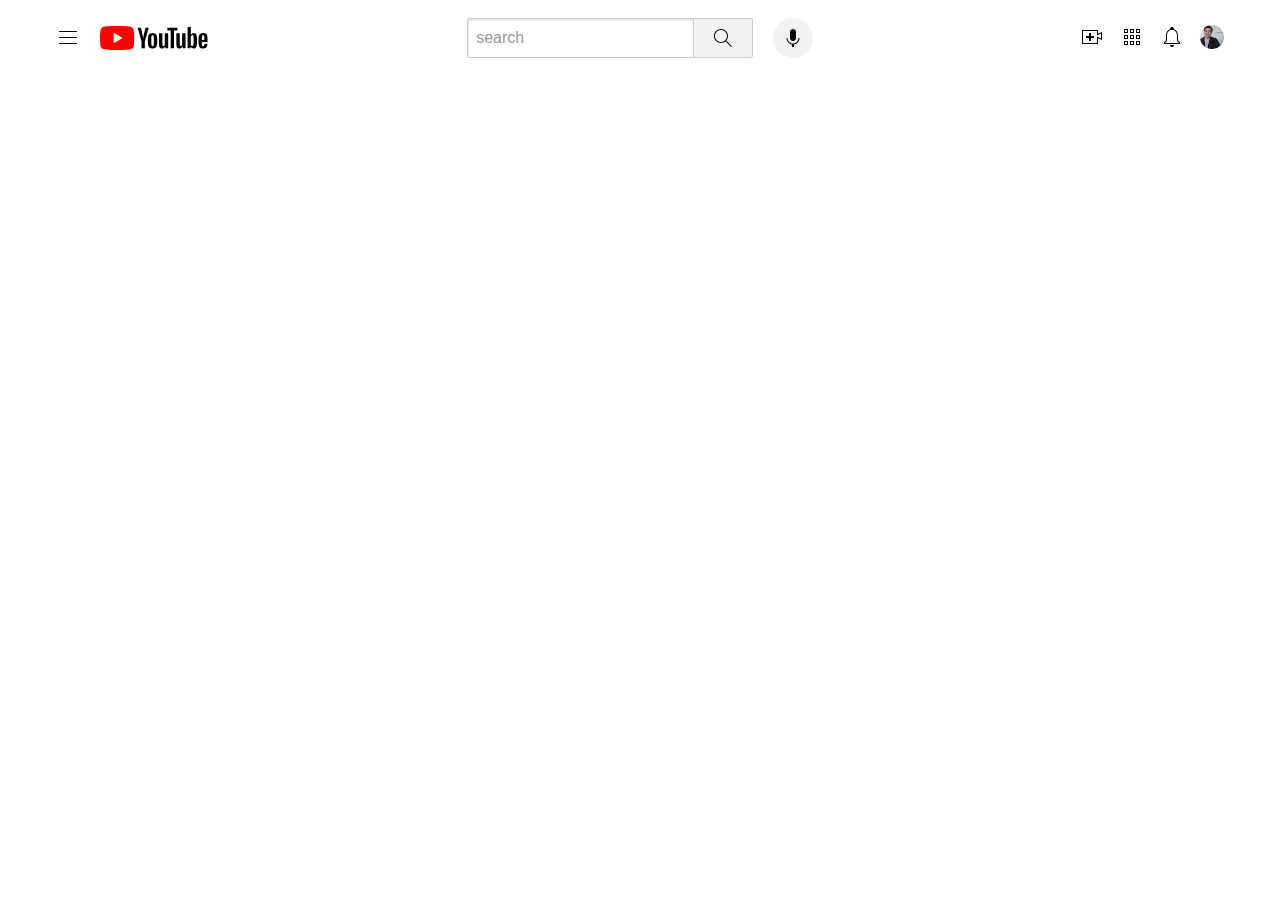
==== youtube.html @ fe528fb9 "header done" ====
<!doctype html>
<html>
  <head>
    <meta charset="UTF-8">
    <meta name="author" content="sundar">
    <meta name="viewport" content="width=device-width,initial-scale=1.0">
    <title>Youtube-clone</title>
    <link rel="stylesheet" href="header.css">
  </head>
  <body>
    <div class="header">
      <div class="left-section">
        <button class="menu">
          <img class="menu-icon" src="/images/hamburger-menu.svg">
        </button>
        <img src="images/youtube-logo.svg" class="youtube-logo">
      </div>
      <div class="middle-section">
        <input type="text" placeholder="search" class="search-bar">
        <button class="search">
          <img class="search-icon" src="images/search.svg">
        </button>
        <button class="audio">
          <img src="images/voice-search-icon.svg" class="audio-icon">
        </button>
      </div>
      <div class="right-section">
        <button class="upload">
          <img src="images/upload.svg" class="upload-icon">
        </button><button class="apps">
          <img src="images/youtube-apps.svg" class="apps-icon">
        </button><button class="notification">
          <img src="images/notifications.svg" class="notification-icon">
        </button><button class="my-channel">
          <img src="images/my-channel.jpeg" class="my-channel-icon">
        </button>
      </div>
    </div>
  </body>
</html>
---- header.css ----
.header{
  height:60px;
  display: flex;
  justify-content: space-between;
  align-items: center;
  background-color: ;
  margin-top:0px;
}
img{
  height:24px;  
}
.left-section
{
  display:flex;
  flex-direction:row;
  justify-content:space-between;
  align-items:center;
  margin-left:40px;

}
button{
  border:none;
  background-color:white;
  height:40px;
  width:40px;
}
.menu{
  margin-right:12px;
  display:flex;
  justify-content: center;
  align-items:center; 
}
.middle-section{
  display:flex;
  align-items:center;
  flex:0.4;
  justify-content:center;
  background-color: ;
}

.right-section{
  display:flex;
  flex-direction:row;
  justify-content:space-between;
  align-items:center;
  margin-right:40px;
 
}
.search-bar{
  border-width:1px;
  border-style:solid;
  border-radius:2px 0px  0px 2px;
  border-color: hsl(0, 0%, 80%);
  box-shadow: inset 1px 2px 2px hsl(0, 0%, 90%);
  padding-left:8px;
  height:36px;
  flex:1;
  width: 0px;
}
.search-bar::placeholder{
  font-size:16px;
  color:hsl(0, 0%, 60%);
}
.search{
  height:40px;
  width:60px;
  background-color:hsl(0, 0%, 95%);
  border-width:1px;
  border-style:solid;
  border-color:hsl(0, 0%, 80%);
  margin-left: -1px;
  border-radius: 0px 2px 2px 0px;
  display:flex;
  align-items:center;
  justify-content: center;
}
.audio{
  background-color: hsl(0, 0%, 95%);
  border-radius:20px;
  margin-left:20px;
  display:flex;
  align-items:center;
  justify-content: center;
}
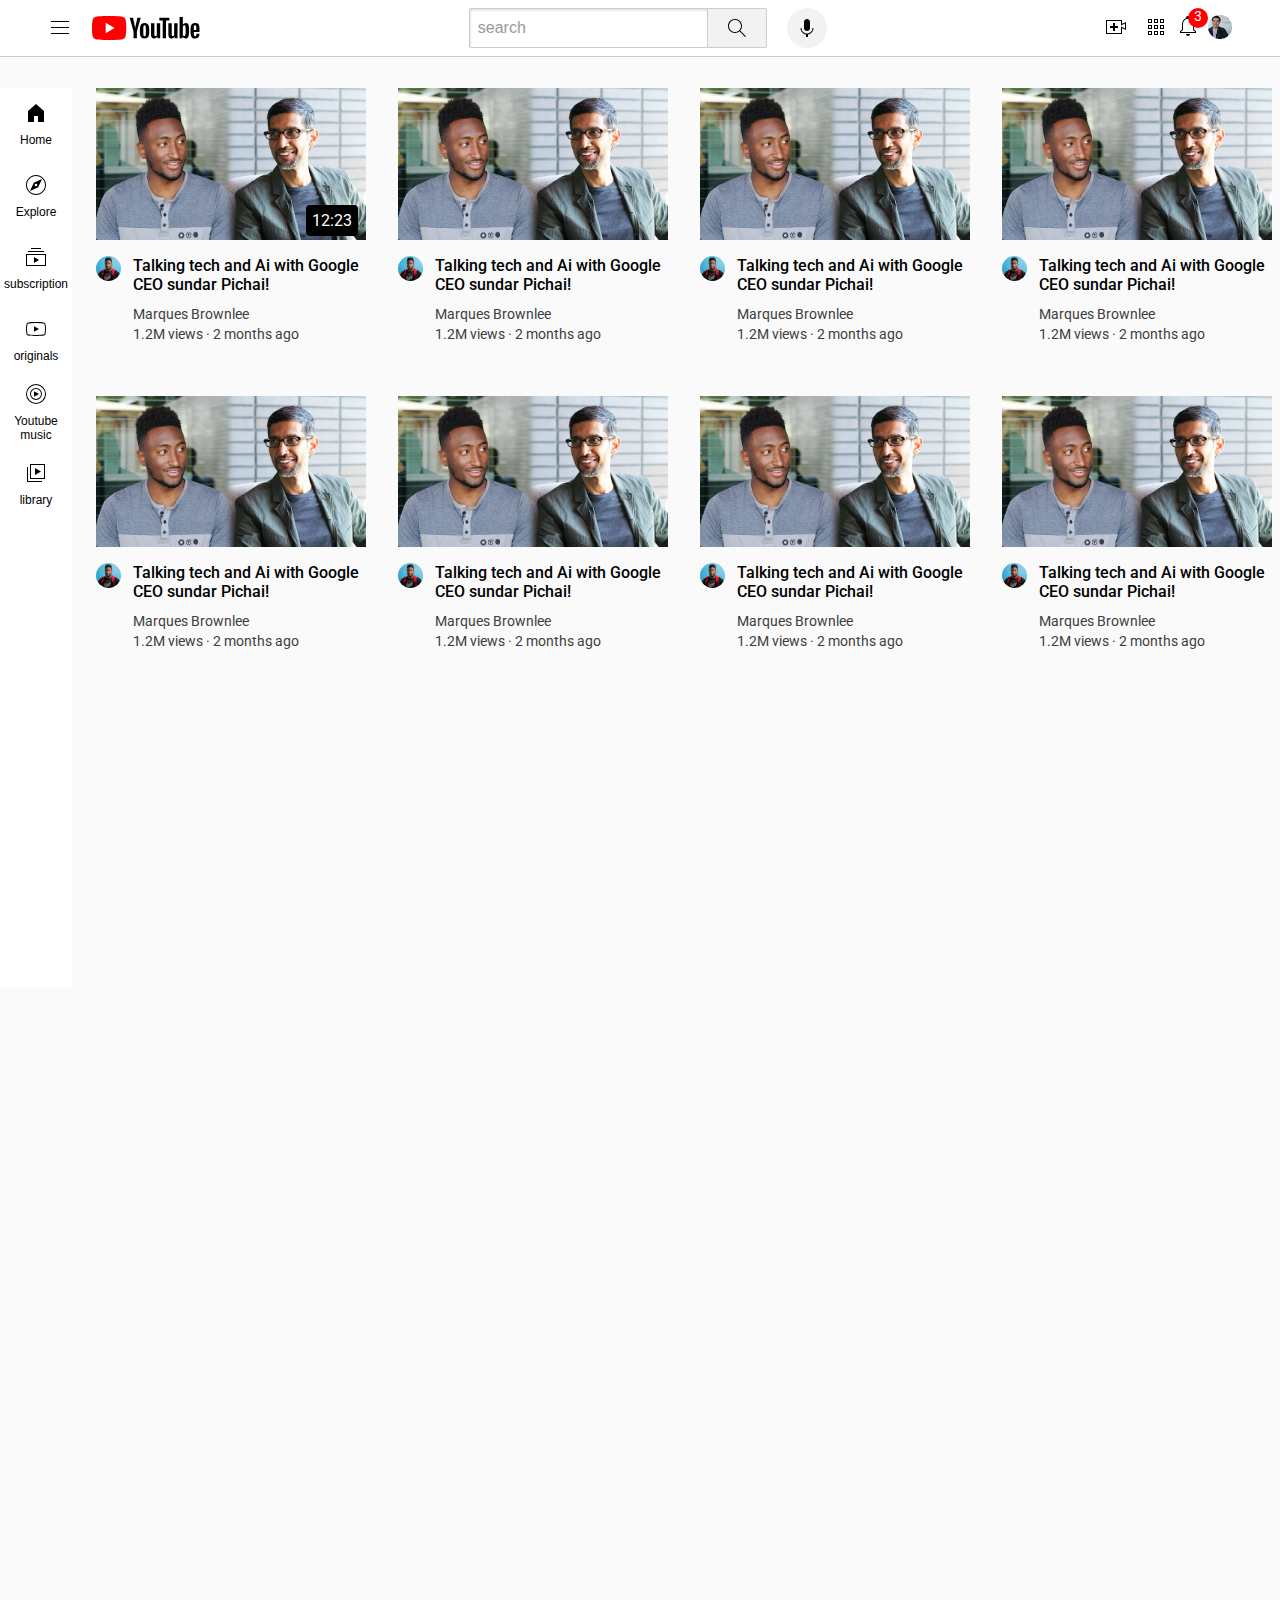
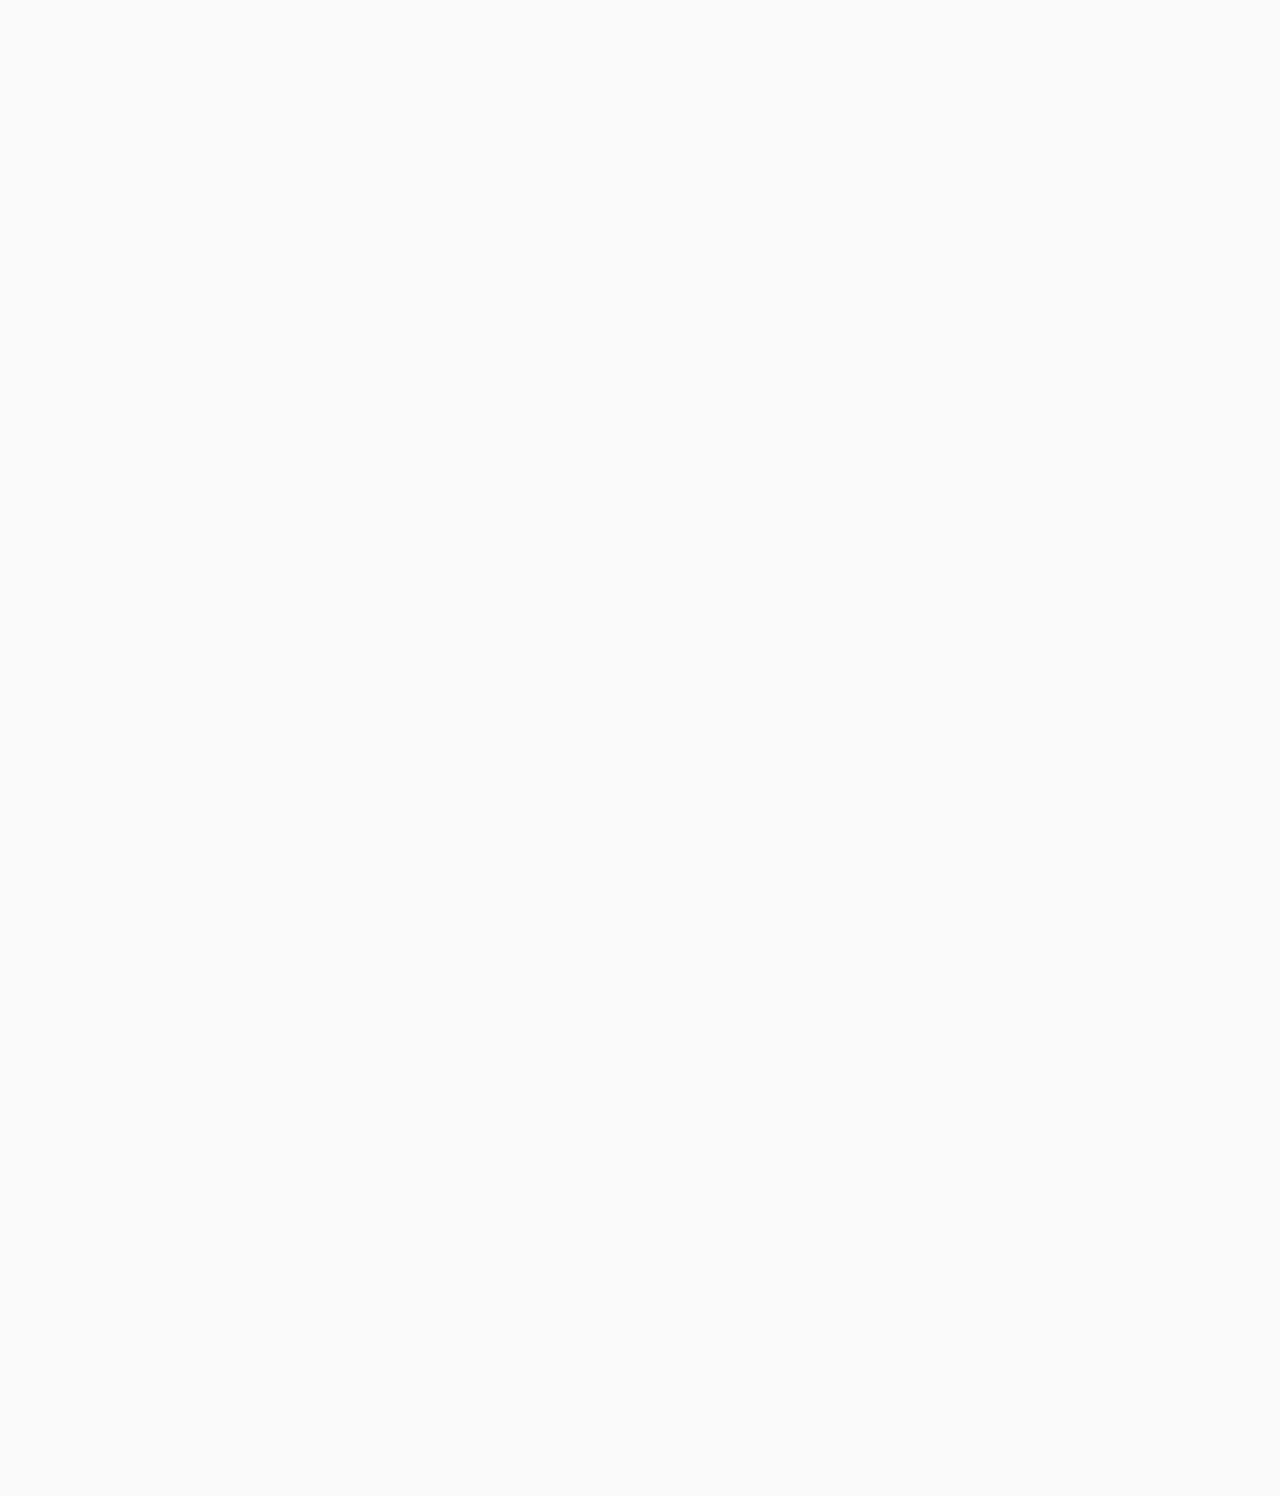
==== commit 050d10bf: "clone complete" ====
--- a/youtube.html
+++ b/youtube.html
@@ -4,8 +4,21 @@
     <meta charset="UTF-8">
     <meta name="author" content="sundar">
     <meta name="viewport" content="width=device-width,initial-scale=1.0">
+    <link rel="preconnect" href="https://fonts.googleapis.com">
+<link rel="preconnect" href="https://fonts.gstatic.com" crossorigin>
+<link href="https://fonts.googleapis.com/css2?family=Roboto:ital,wght@0,100;0,300;0,400;0,500;0,700;0,900;1,100;1,300;1,400;1,500;1,700;1,900&display=swap" rel="stylesheet">
     <title>Youtube-clone</title>
     <link rel="stylesheet" href="header.css">
+    <link rel="stylesheet" href="video-section.css">
+    <link rel="stylesheet" href="left-navbar.css">
+    <Style>
+      body{
+        height:3000px;
+        padding-top:80px;
+        padding-left:88px;
+        background-color: hsl(0,0%,98%);
+      }
+    </Style>
   </head>
   <body>
     <div class="header">
@@ -19,9 +32,13 @@
         <input type="text" placeholder="search" class="search-bar">
         <button class="search">
           <img class="search-icon" src="images/search.svg">
-        </button>
+          <div class="tooltip-search">search</div>
+        </button>
+  
         <button class="audio">
           <img src="images/voice-search-icon.svg" class="audio-icon">
+          <div class="tooltip-audio">Search by audio</div>
+
         </button>
       </div>
       <div class="right-section">
@@ -29,12 +46,156 @@
           <img src="images/upload.svg" class="upload-icon">
         </button><button class="apps">
           <img src="images/youtube-apps.svg" class="apps-icon">
-        </button><button class="notification">
+        </button>
+        <div class="notification">
           <img src="images/notifications.svg" class="notification-icon">
-        </button><button class="my-channel">
+          <P>3</P>
+        </div><button class="my-channel">
           <img src="images/my-channel.jpeg" class="my-channel-icon">
         </button>
       </div>
     </div>
+    <div class="left-navbar">
+      <div class="sidebar"><img src="/images/home.svg" class="home-icon">
+        <p>Home</p></div>
+      <div class="sidebar"><img src="/images/explore.svg" class="home-icon">
+        <p>Explore</p></div>
+      <div class="sidebar"><img src="/images/subscriptions.svg" class="home-icon">
+        <p>subscription</p></div>
+      <div class="sidebar">    <img src="/images/originals.svg" class="home-icon">
+        <p>originals</p></div>
+      <div class="sidebar"> <img src="/images/youtube-music.svg" class="home-icon">
+        <p>Youtube music</p></div>
+      <div class="sidebar"><img src="/images/library.svg" class="home-icon">
+        <p>library</p></div>
+      
+  
+  
+    
+    </div>
+
+    <div class="video-section">
+      <div class="video-preview">
+        <div class="thumbnail-div">
+       <img class="thumbnail" src="images/thumbnail-1.webp" alt="thumbnail" height="300px" width="300px">
+       <div class="time" >12:23</div>
+       </div>
+       <div class="video-preview-body">
+        <div class="channel">
+          <img class="channel-icon" src="/images/channel-1.jpeg">
+          <div class="tooltip-channel">
+            <img class="channel-icon-tooltip" src="/images/channel-1.jpeg">
+            <div class="right-section-tooltip">
+              <p class="youtuber-name" >Marques Brownlee</p>
+              <P class="subs">5M subscribers</P>
+            </div>
+          </div>
+        </div>
+        <div class="video-preview-info">
+          <p class="video-preview-title">Talking tech and Ai with Google CEO sundar Pichai!</p>
+          <p class="video-preview-channel-name">Marques Brownlee</p>
+          <p class="video-preview-video-status">1.2M views &#183; 2 months ago </p>
+        </div>
+       </div>
+      </div>
+
+      <div class="video-preview">
+        <img class="thumbnail" src="images/thumbnail-1.webp" alt="thumbnail" height="300px" width="300px">
+        <div class="video-preview-body">
+         <div class="channel">
+           <img class="channel-icon" src="/images/channel-1.jpeg">
+         </div>
+         <div class="video-preview-info">
+           <p class="video-preview-title">Talking tech and Ai with Google CEO sundar Pichai!</p>
+           <p class="video-preview-channel-name">Marques Brownlee</p>
+           <p class="video-preview-video-status">1.2M views &#183; 2 months ago </p>
+         </div>
+        </div>
+       </div>
+    
+    <div class="video-preview">
+      <img class="thumbnail" src="images/thumbnail-1.webp" alt="thumbnail" height="300px" width="300px">
+      <div class="video-preview-body">
+       <div class="channel">
+         <img class="channel-icon" src="/images/channel-1.jpeg">
+       </div>
+       <div class="video-preview-info">
+         <p class="video-preview-title">Talking tech and Ai with Google CEO sundar Pichai!</p>
+         <p class="video-preview-channel-name">Marques Brownlee</p>
+         <p class="video-preview-video-status">1.2M views &#183; 2 months ago </p>
+       </div>
+      </div>
+     </div>
+     <div class="video-preview">
+      <img class="thumbnail" src="images/thumbnail-1.webp" alt="thumbnail" height="300px" width="300px">
+      <div class="video-preview-body">
+       <div class="channel">
+         <img class="channel-icon" src="/images/channel-1.jpeg">
+       </div>
+       <div class="video-preview-info">
+         <p class="video-preview-title">Talking tech and Ai with Google CEO sundar Pichai!</p>
+         <p class="video-preview-channel-name">Marques Brownlee</p>
+         <p class="video-preview-video-status">1.2M views &#183; 2 months ago </p>
+       </div>
+      </div>
+     </div>
+
+     <div class="video-preview">
+      <img class="thumbnail" src="images/thumbnail-1.webp" alt="thumbnail" height="300px" width="300px">
+      <div class="video-preview-body">
+       <div class="channel">
+         <img class="channel-icon" src="/images/channel-1.jpeg">
+       </div>
+       <div class="video-preview-info">
+         <p class="video-preview-title">Talking tech and Ai with Google CEO sundar Pichai!</p>
+         <p class="video-preview-channel-name">Marques Brownlee</p>
+         <p class="video-preview-video-status">1.2M views &#183; 2 months ago </p>
+       </div>
+      </div>
+     </div>
+
+     <div class="video-preview">
+      <img class="thumbnail" src="images/thumbnail-1.webp" alt="thumbnail" height="300px" width="300px">
+      <div class="video-preview-body">
+       <div class="channel">
+         <img class="channel-icon" src="/images/channel-1.jpeg">
+       </div>
+       <div class="video-preview-info">
+         <p class="video-preview-title">Talking tech and Ai with Google CEO sundar Pichai!</p>
+         <p class="video-preview-channel-name">Marques Brownlee</p>
+         <p class="video-preview-video-status">1.2M views &#183; 2 months ago </p>
+       </div>
+      </div>
+     </div>
+
+     <div class="video-preview">
+      <img class="thumbnail" src="images/thumbnail-1.webp" alt="thumbnail" height="300px" width="300px">
+      <div class="video-preview-body">
+       <div class="channel">
+         <img class="channel-icon" src="/images/channel-1.jpeg">
+       </div>
+       <div class="video-preview-info">
+         <p class="video-preview-title">Talking tech and Ai with Google CEO sundar Pichai!</p>
+         <p class="video-preview-channel-name">Marques Brownlee</p>
+         <p class="video-preview-video-status">1.2M views &#183; 2 months ago </p>
+       </div>
+      </div>
+     </div>
+
+     <div class="video-preview">
+      <img class="thumbnail" src="images/thumbnail-1.webp" alt="thumbnail" height="300px" width="300px">
+      <div class="video-preview-body">
+       <div class="channel">
+         <img class="channel-icon" src="/images/channel-1.jpeg">
+       </div>
+       <div class="video-preview-info">
+         <p class="video-preview-title">Talking tech and Ai with Google CEO sundar Pichai!</p>
+         <p class="video-preview-channel-name">Marques Brownlee</p>
+         <p class="video-preview-video-status">1.2M views &#183; 2 months ago </p>
+       </div>
+      </div>
+     </div>
+   
+     </div>
   </body>
 </html>--- a/header.css
+++ b/header.css
@@ -1,10 +1,20 @@
 .header{
-  height:60px;
+  position:fixed;
+  top:0px;
+  left:0px;
+  right:0px;
+  z-index:100;
+}
+.header{
+  height:56px;
   display: flex;
   justify-content: space-between;
   align-items: center;
-  background-color: ;
+  background-color: white;
   margin-top:0px;
+  border-width:0 0 1px 0;
+  border-style: solid;
+  border-color: hsl(0, 0%, 80%);
 }
 img{
   height:24px;  
@@ -73,6 +83,7 @@
   display:flex;
   align-items:center;
   justify-content: center;
+  position:relative;
 }
 .audio{
   background-color: hsl(0, 0%, 95%);
@@ -81,4 +92,54 @@
   display:flex;
   align-items:center;
   justify-content: center;
+}
+.notification{
+  position:relative;
+}
+.notification p{
+  position:absolute;
+  background-color: red;
+  color:white;
+  width:20px;
+  height:20px;
+  text-align:center;
+  border-radius: 40px;
+  top:-20px;
+  right:-8px;
+  font-size:14px;
+}
+.tooltip-search{
+  position:absolute;
+  z-index: 100;
+  background-color: hsla(0, 0%, 30%,0.8);
+  top:48px;
+  padding:6px;
+  color:white;
+opacity:0;
+transition:opacity 0.5;
+pointer-events: none;
+text-wrap:nowrap;
+
+}
+.search:hover .tooltip-search{
+  opacity:1;
+}
+.audio{
+  position:relative;
+}
+.audio:hover .tooltip-audio{
+  opacity:1;
+}
+.tooltip-audio{
+  position:absolute;
+  z-index: 100;
+  background-color: hsla(0, 0%, 30%,0.8);
+  top:48px;
+  padding:6px;
+  color:white;
+opacity:0;
+transition:opacity 0.5;
+pointer-events: none;
+text-wrap:nowrap;
+
 }--- a/video-section.css
+++ b/video-section.css
@@ -0,0 +1,121 @@
+body{
+  font-family: roboto;
+}.video-section{
+  display:grid;
+  grid-template-columns: 1fr 1fr 1fr 1fr;
+  column-gap: 32px;
+  row-gap:40px;
+}
+@media (max-width:1100px)
+{
+  .video-section{
+    display:grid;
+    grid-template-columns:1fr 1fr 1fr;
+    column-gap:28px;
+
+  }
+
+}
+  
+@media (max-width:760px)
+{
+  .video-section
+  {
+    display:grid;
+    grid-template-columns:1fr 1fr;
+    column-gap:24px;
+
+  }
+}
+}
+.video-preview{
+}
+.thumbnail-div{
+  width:100%;
+  position: relative;
+}
+.thumbnail{
+  width:100%;
+  height:auto;
+}
+.time{
+  background-color: black;
+  color:white;
+  position:absolute;
+  padding:6px 6px;
+  border-radius: 4px;
+  bottom:8px;
+  right:8px;
+}
+.video-preview-body{
+  display:flex;
+  flex-direction:row;
+  align-items:start;
+  margin-top:12px;
+}
+.channel{
+  width:40px;
+  margin-right:12px;
+}
+.channel-icon{
+  width:100%;
+  height:auto;
+  border-radius:80px;
+}
+.video-preview-title{
+ font-size:16px;
+ font-weight:500;
+ margin-top:0px;
+ margin-bottom:12px;
+}
+.video-preview-channel-name, .video-preview-video-status{
+  font-size:14px;
+  font-weight:regular;
+  color:hsl(0, 0%, 24%);
+}
+.video-preview-channel-name{
+  margin-top:0px;
+  margin-bottom:4px;
+}
+.video-preview-video-status{
+  margin-top:0px;
+  
+}
+.channel{
+  position:relative;
+}
+.tooltip-channel{
+  position:absolute;
+  display:flex;
+  text-wrap:nowrap;
+  gap:20px;
+  padding:20px;
+  background-color: white;
+  align-items: center;
+  border-radius:8px;
+  box-shadow: 1px 1px 8px hsl(0, 0%, 80%);
+  opacity:0;
+  transition: opacity 100ms;
+}
+.tooltip-channel p{
+  margin:0px;
+  inherits:
+  
+}
+.tooltip-channel .right-section-tooltip .youtuber-name{
+  font-size:20px;
+  font-family:roboto;
+  font-weight:500;
+}
+.tooltip-channel .subs{
+margin-top:8px;
+}
+.tooltip-channel .channel-icon-tooltip{
+  width:60px;
+  height:auto;
+  border-radius:80px;
+}
+.channel:hover .tooltip-channel{
+  opacity:1;
+  pointer-events:none;
+}--- a/left-navbar.css
+++ b/left-navbar.css
@@ -0,0 +1,29 @@
+.sidebar{
+  width:72px;
+  height:72px;
+  display:flex;
+  flex-direction: column;
+  gap:8px;
+  align-items: center;
+  justify-content: center;
+  text-align: center;
+}
+.sidebar p{
+  margin:0px;
+  font-family: arial;
+  font-size:12px;
+}
+.left-navbar{
+  display:flex;
+  flex-direction:column;
+  gap:0px;
+  position:fixed;
+  height:100%;
+  z-index: 100;
+  background-color: white;
+  left:0px;
+  top:88px;
+}
+.sidebar:hover{
+  background-color: hsl(0, 0%, 90%);
+}